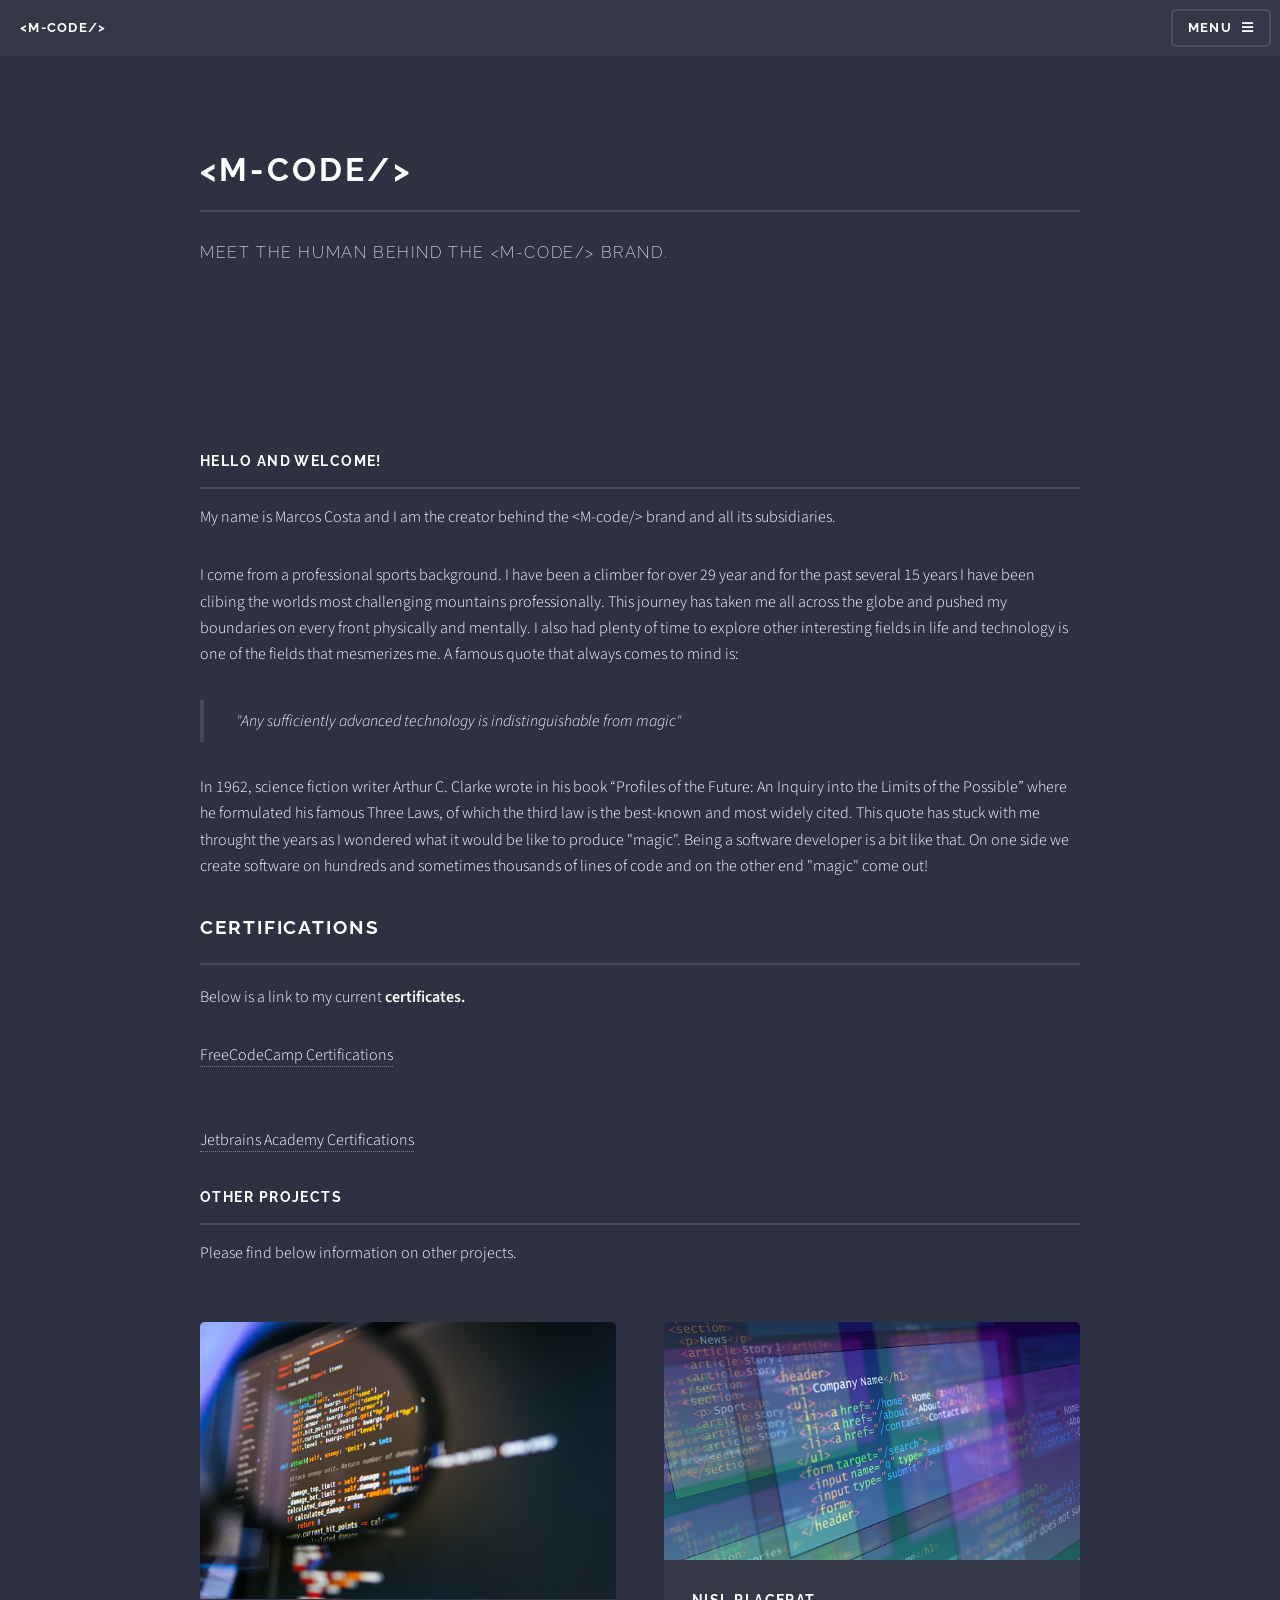
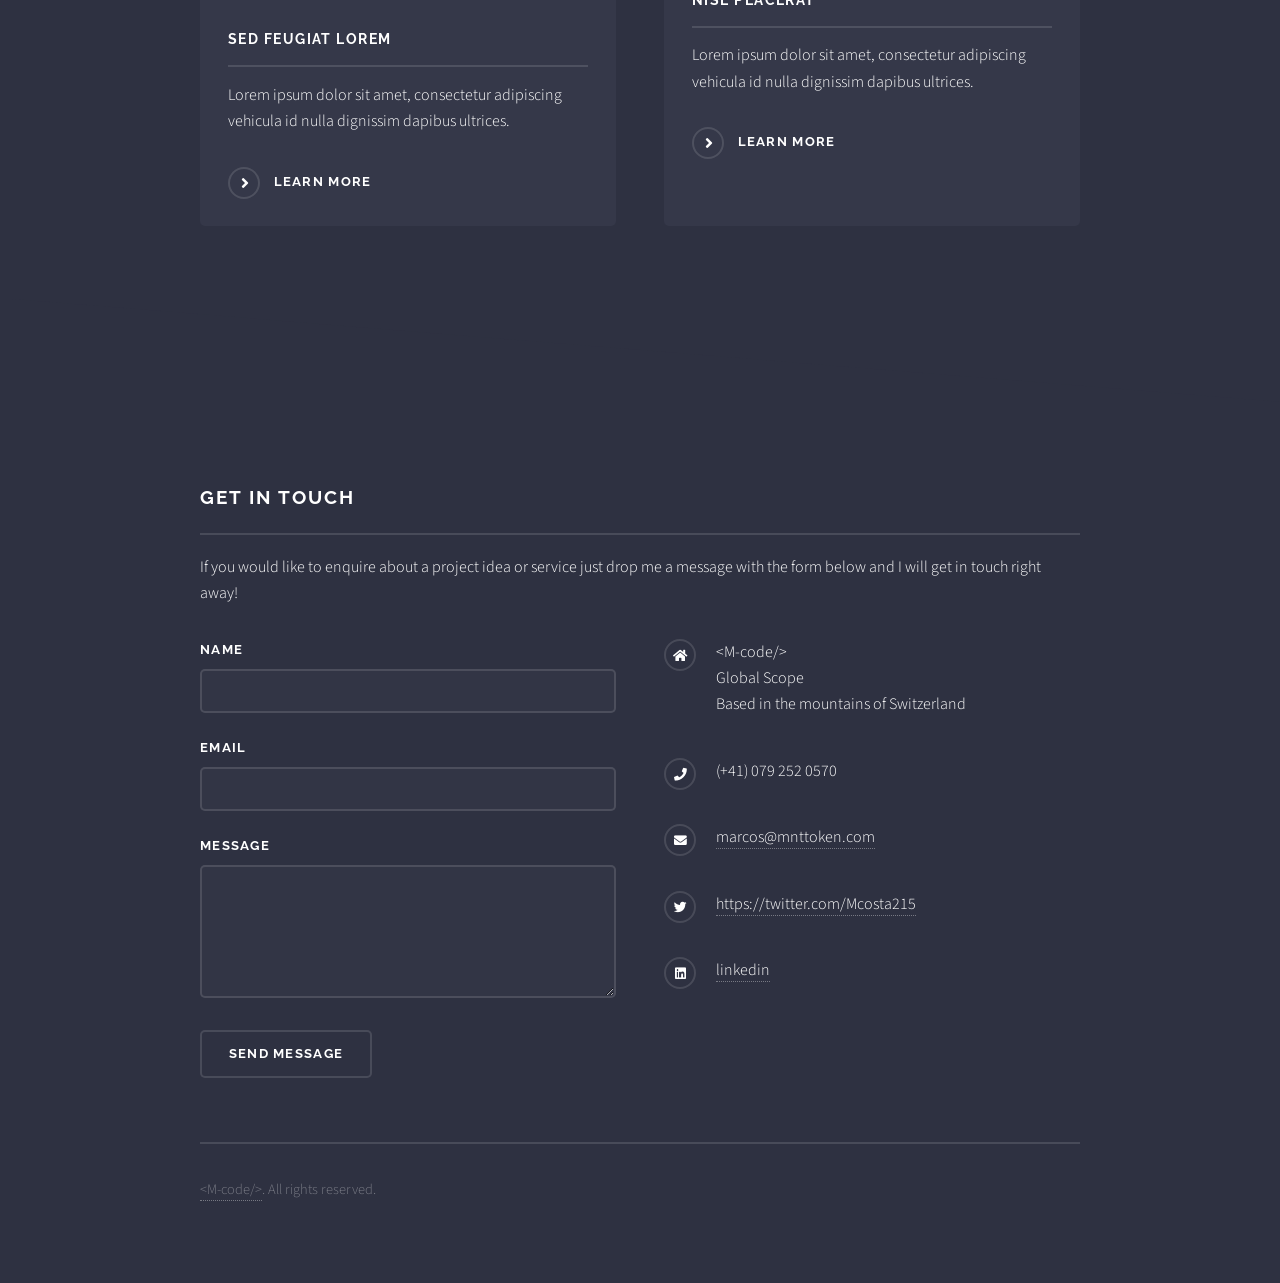
==== aboutme.html @ e029daaa "cert" ====
<!DOCTYPE HTML>

<html>
	<head>
		<title>&lt;M-code/&gt</title>
		<meta charset="utf-8" />
		<meta name="viewport" content="width=device-width, initial-scale=1, user-scalable=no" />
		<link rel="stylesheet" href="assets/css/main.css" />
		<noscript><link rel="stylesheet" href="assets/css/noscript.css" /></noscript>
	</head>
	<body class="is-preload">

		<!-- Page Wrapper -->
			<div id="page-wrapper">

				<!-- Header -->
					<header id="header">
						<h1><a href="index.html">&lt;M-code/&gt</a></h1>
						<nav>
							<a href="#menu">Menu</a>
						</nav>
					</header>

				<!-- Menu -->
					<nav id="menu">
						<div class="inner">
							<h2>Menu</h2>
							<ul class="links">
								<li><a href="index.html">Home</a></li>
								<li><a href="aboutme.html">About Me</a></li>
								
							</ul>
							<a href="#" class="close">Close</a>
						</div>
					</nav>

				<!-- Wrapper -->
					<section id="wrapper">
						<header>
							<div class="inner">
								<h2>&lt;M-code/&gt</h2>
								<p>Meet the human behind the &lt;M-code/&gt brand.</p>
							</div>
						</header>

						<!-- Content -->
							<div class="wrapper">
								<div class="inner">

									<h3 class="major">Hello and welcome!</h3>
									<p>My name is Marcos Costa and I am the creator behind the &lt;M-code/&gt brand and all its subsidiaries. </p>

									<p>I come from a professional sports background. I have been a climber for over 29 year and for the past several
										15 years I have been clibing the worlds most challenging mountains professionally. This journey has taken me all 
									   across the globe and pushed my boundaries on every front physically and mentally. I also had plenty of time to explore other
								   interesting fields in life and technology is one of the fields that mesmerizes me. A famous quote that always comes to mind is:

								   <blockquote> "Any sufficiently advanced technology is indistinguishable from magic" </blockquote>

								   In 1962, science fiction writer Arthur C. Clarke wrote in his book “Profiles of the Future: An Inquiry into the Limits of the Possible” where he formulated his famous Three Laws, of which the third law is the best-known and most widely cited. 
							   This quote has stuck with me throught the years as I wondered what it would be like to produce "magic". Being a software developer is a bit like that. On one side we create 
						   software on hundreds and sometimes thousands of lines of code and on the other end "magic" come out!</p>

						   <h2 class="major">Certifications</h2>
									<p> Below is a link to my current <strong>certificates.</strong></p>

									<p><a href="https://www.freecodecamp.org/fcc09b957cb-e072-499d-9c84-1a7c6bbcb848">FreeCodeCamp Certifications</a></p>
									<br>
									<p><a href="https://hyperskill.org/certificates/c3526b1b-55d2-44fe-a2d7-6d4f9ff10f08.pdf">Jetbrains Academy Certifications</a></p>

									<h3 class="major">Other Projects</h3>
									<p> Please find below information on other projects.</p>

									<section class="features">
										<article>
											<a href="#" class="image"><img src="images/pic04.jpg" alt="" /></a>
											<h3 class="major">Sed feugiat lorem</h3>
											<p>Lorem ipsum dolor sit amet, consectetur adipiscing vehicula id nulla dignissim dapibus ultrices.</p>
											<a href="#" class="special">Learn more</a>
										</article>
										<article>
											<a href="#" class="image"><img src="images/pic05.jpg" alt="" /></a>
											<h3 class="major">Nisl placerat</h3>
											<p>Lorem ipsum dolor sit amet, consectetur adipiscing vehicula id nulla dignissim dapibus ultrices.</p>
											<a href="#" class="special">Learn more</a>
										</article>
									</section>

								</div>
							</div>

					</section>

				<!-- Footer -->
				<section id="footer">
					<div class="inner">
						<h2 class="major">Get in touch</h2>
						<p>If you would like to enquire about a project idea or service just drop me a message with the form below and I will get in touch right away!</p>
						<form method="post" action="mailto:marcos@mnttoken.com">
							<div class="fields">
								<div class="field">
									<label for="name">Name</label>
									<input type="text" name="name" id="name" />
								</div>
								<div class="field">
									<label for="email">Email</label>
									<input type="email" name="email" id="email" />
								</div>
								<div class="field">
									<label for="message">Message</label>
									<textarea name="message" id="message" rows="4"></textarea>
								</div>
							</div>
							<ul class="actions">
								<li><input type="submit" value="Send Message" /></li>
							</ul>
						</form>
						<ul class="contact">
							<li class="icon solid fa-home">
								&lt;M-code/&gt<br />
								Global Scope <br/>
								Based in the mountains of Switzerland
							</li>
							<li class="icon solid fa-phone">(+41) 079 252 0570</li>
							<li class="icon solid fa-envelope"><a href="gmail.com">marcos@mnttoken.com</a></li>
							<li class="icon brands fa-twitter"><a href="#">https://twitter.com/Mcosta215</a></li>
							<li class="icon brands fa-linkedin"><a href="https://www.linkedin.com/in/marcos-costa-a276242/">linkedin</a></li>
						</ul>
						<ul class="copyright">
							<li><a href="https://twitter.com/Mcosta215">&lt;M-code/&gt</a>. All rights reserved.</li>
						</ul>
					</div>
				</section>

			</div>

		<!-- Scripts -->
			<script src="assets/js/jquery.min.js"></script>
			<script src="assets/js/jquery.scrollex.min.js"></script>
			<script src="assets/js/browser.min.js"></script>
			<script src="assets/js/breakpoints.min.js"></script>
			<script src="assets/js/util.js"></script>
			<script src="assets/js/main.js"></script>

	</body>
</html>
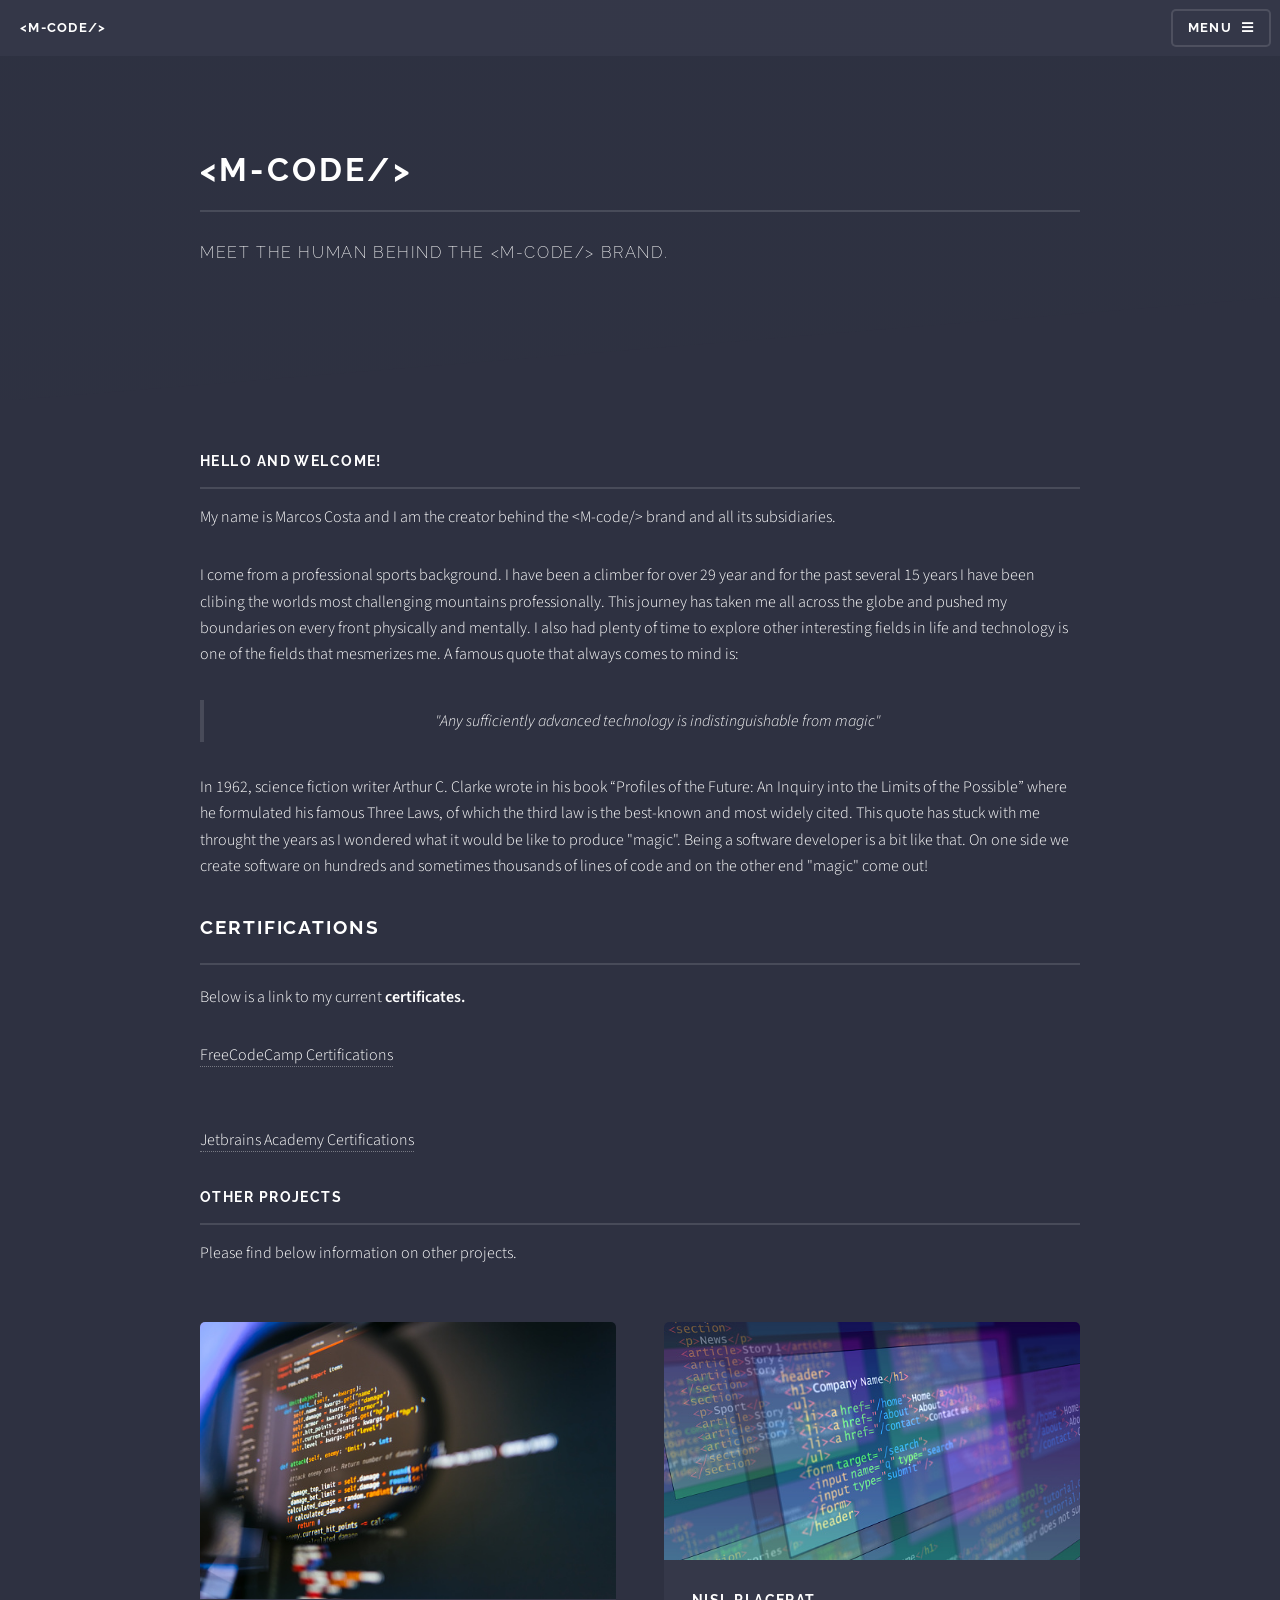
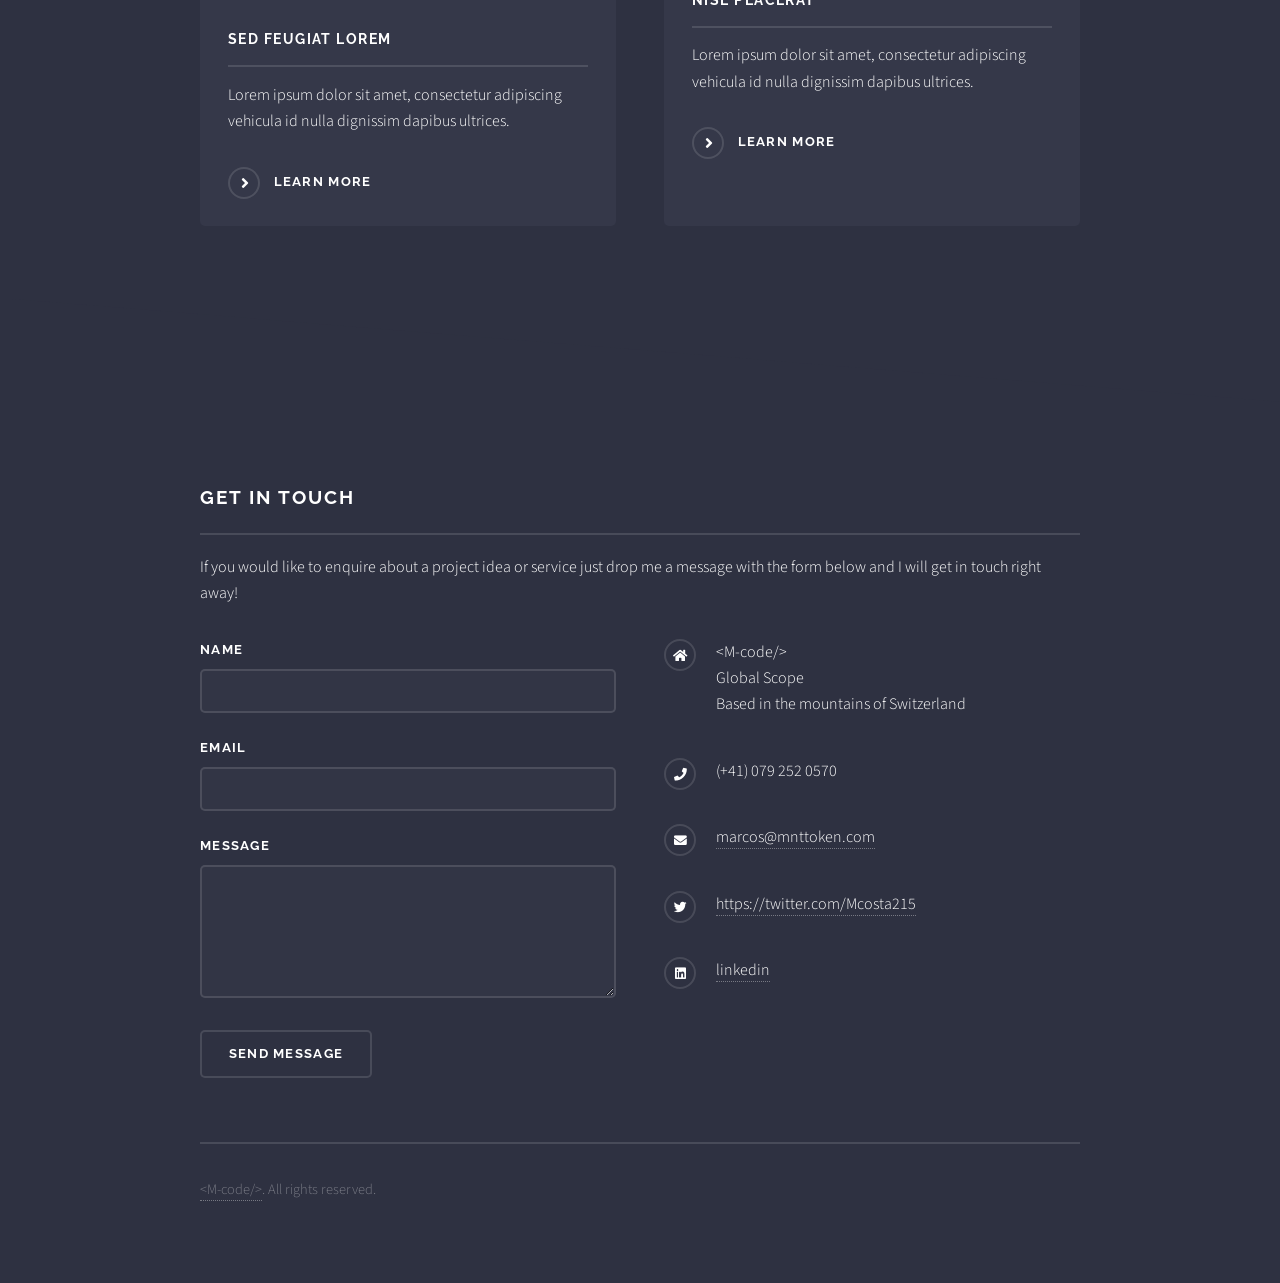
==== commit 3868fbca: "q" ====
--- a/aboutme.html
+++ b/aboutme.html
@@ -55,7 +55,9 @@
 									   across the globe and pushed my boundaries on every front physically and mentally. I also had plenty of time to explore other
 								   interesting fields in life and technology is one of the fields that mesmerizes me. A famous quote that always comes to mind is:
 
-								   <blockquote> "Any sufficiently advanced technology is indistinguishable from magic" </blockquote>
+									<div class="quote">
+										  <center><blockquote> "Any sufficiently advanced technology is indistinguishable from magic" </blockquote></center>
+									</div>
 
 								   In 1962, science fiction writer Arthur C. Clarke wrote in his book “Profiles of the Future: An Inquiry into the Limits of the Possible” where he formulated his famous Three Laws, of which the third law is the best-known and most widely cited. 
 							   This quote has stuck with me throught the years as I wondered what it would be like to produce "magic". Being a software developer is a bit like that. On one side we create 
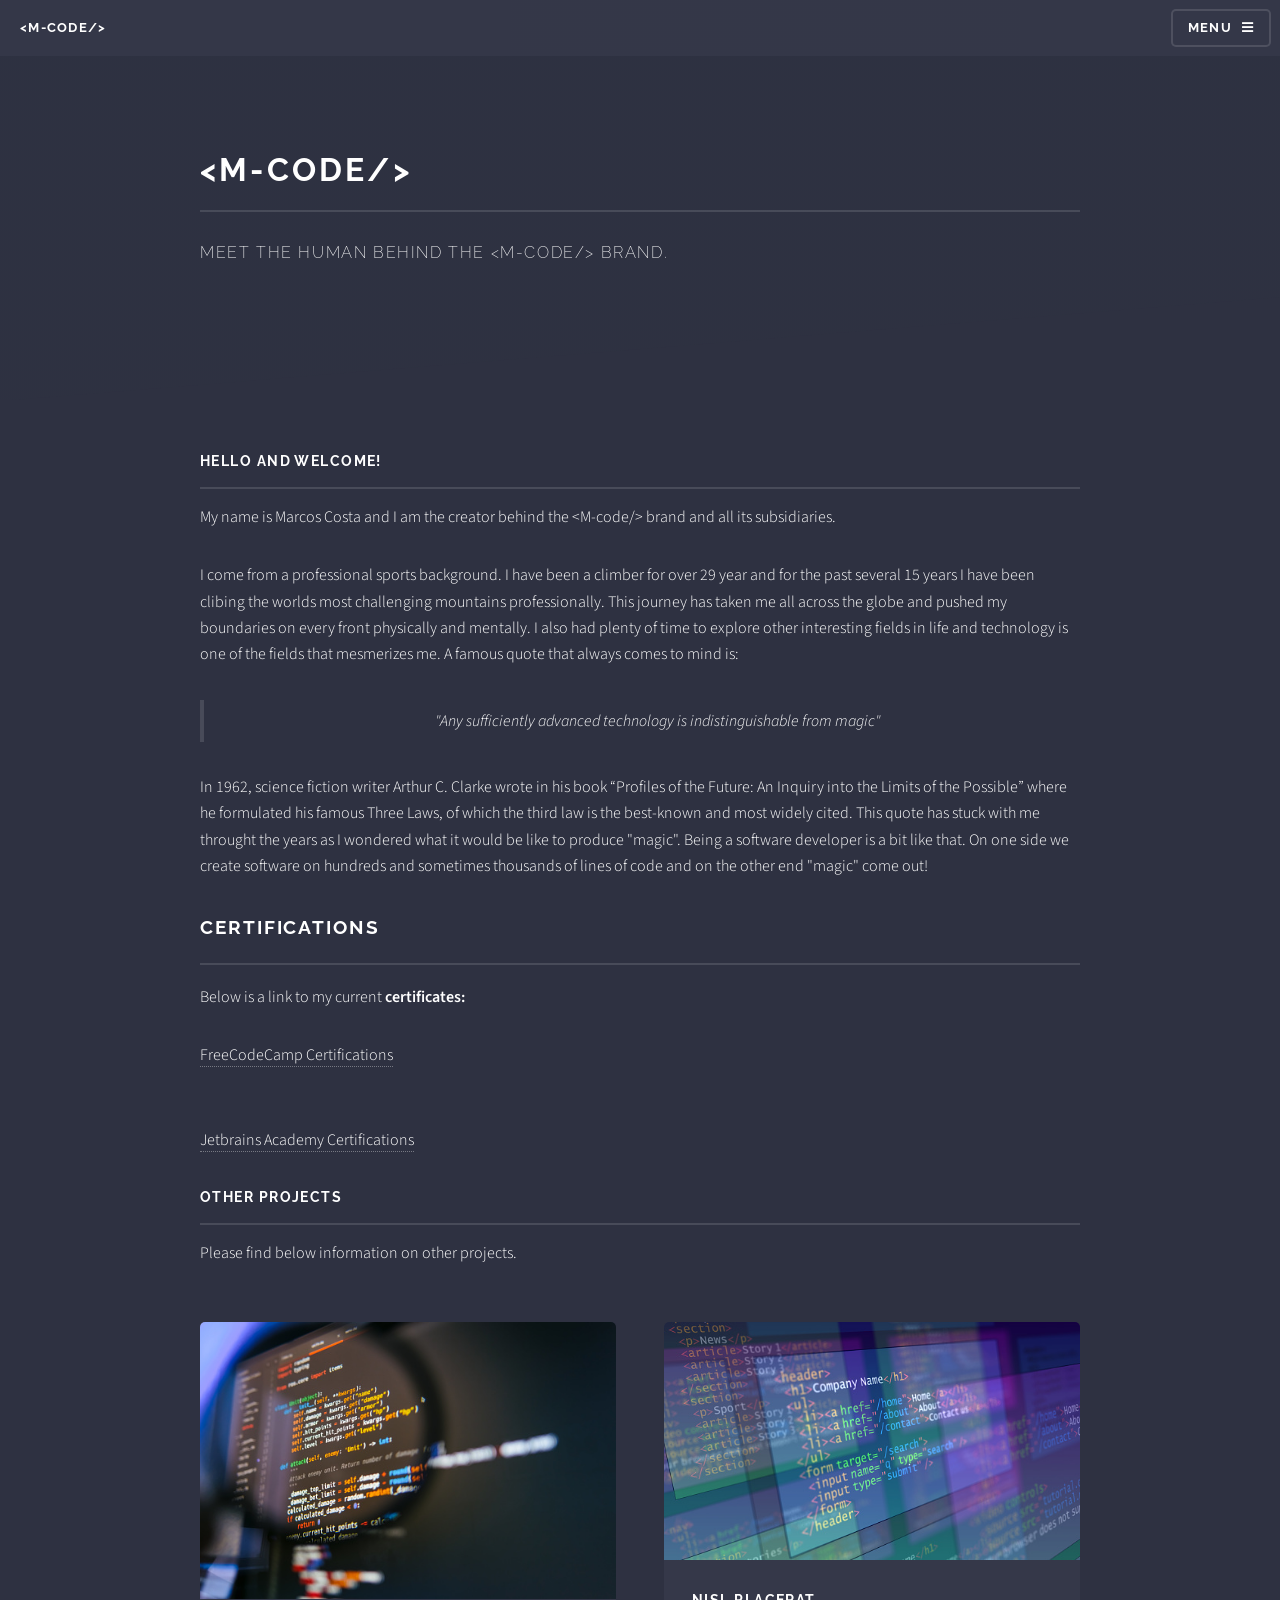
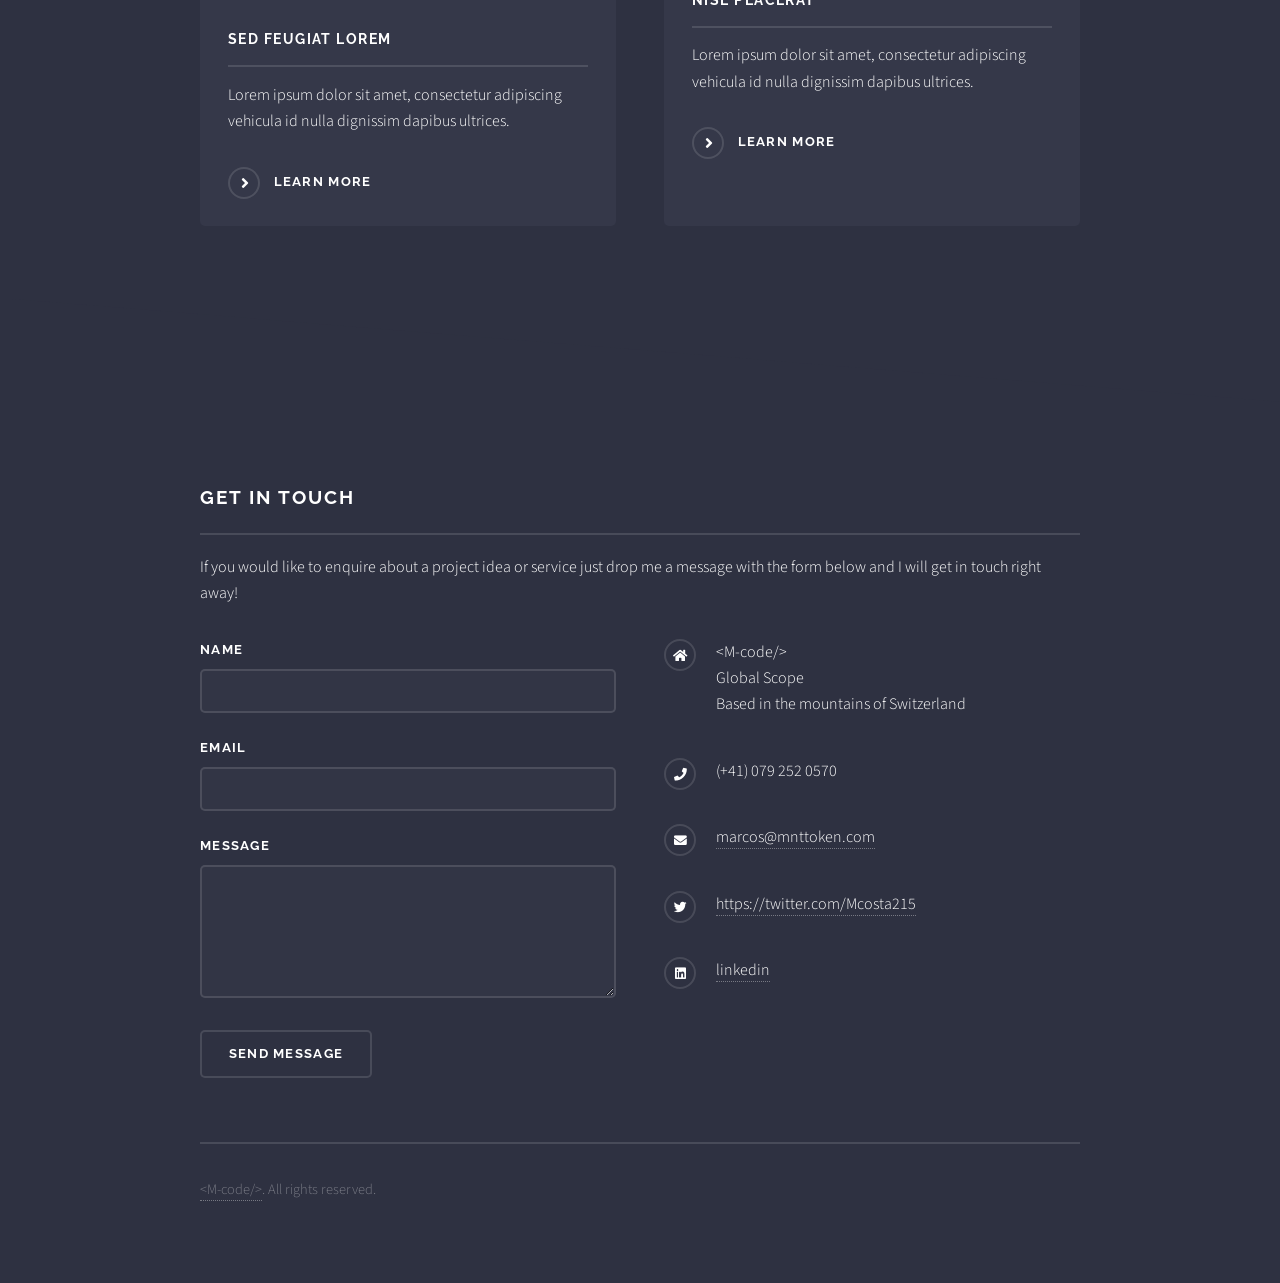
==== commit 6bcd9d69: "css" ====
--- a/aboutme.html
+++ b/aboutme.html
@@ -64,11 +64,13 @@
 						   software on hundreds and sometimes thousands of lines of code and on the other end "magic" come out!</p>
 
 						   <h2 class="major">Certifications</h2>
-									<p> Below is a link to my current <strong>certificates.</strong></p>
+									<p> Below is a link to my current <strong>certificates:</strong></p>
 
+								<div class="certificates">
 									<p><a href="https://www.freecodecamp.org/fcc09b957cb-e072-499d-9c84-1a7c6bbcb848">FreeCodeCamp Certifications</a></p>
 									<br>
 									<p><a href="https://hyperskill.org/certificates/c3526b1b-55d2-44fe-a2d7-6d4f9ff10f08.pdf">Jetbrains Academy Certifications</a></p>
+								</div>
 
 									<h3 class="major">Other Projects</h3>
 									<p> Please find below information on other projects.</p>
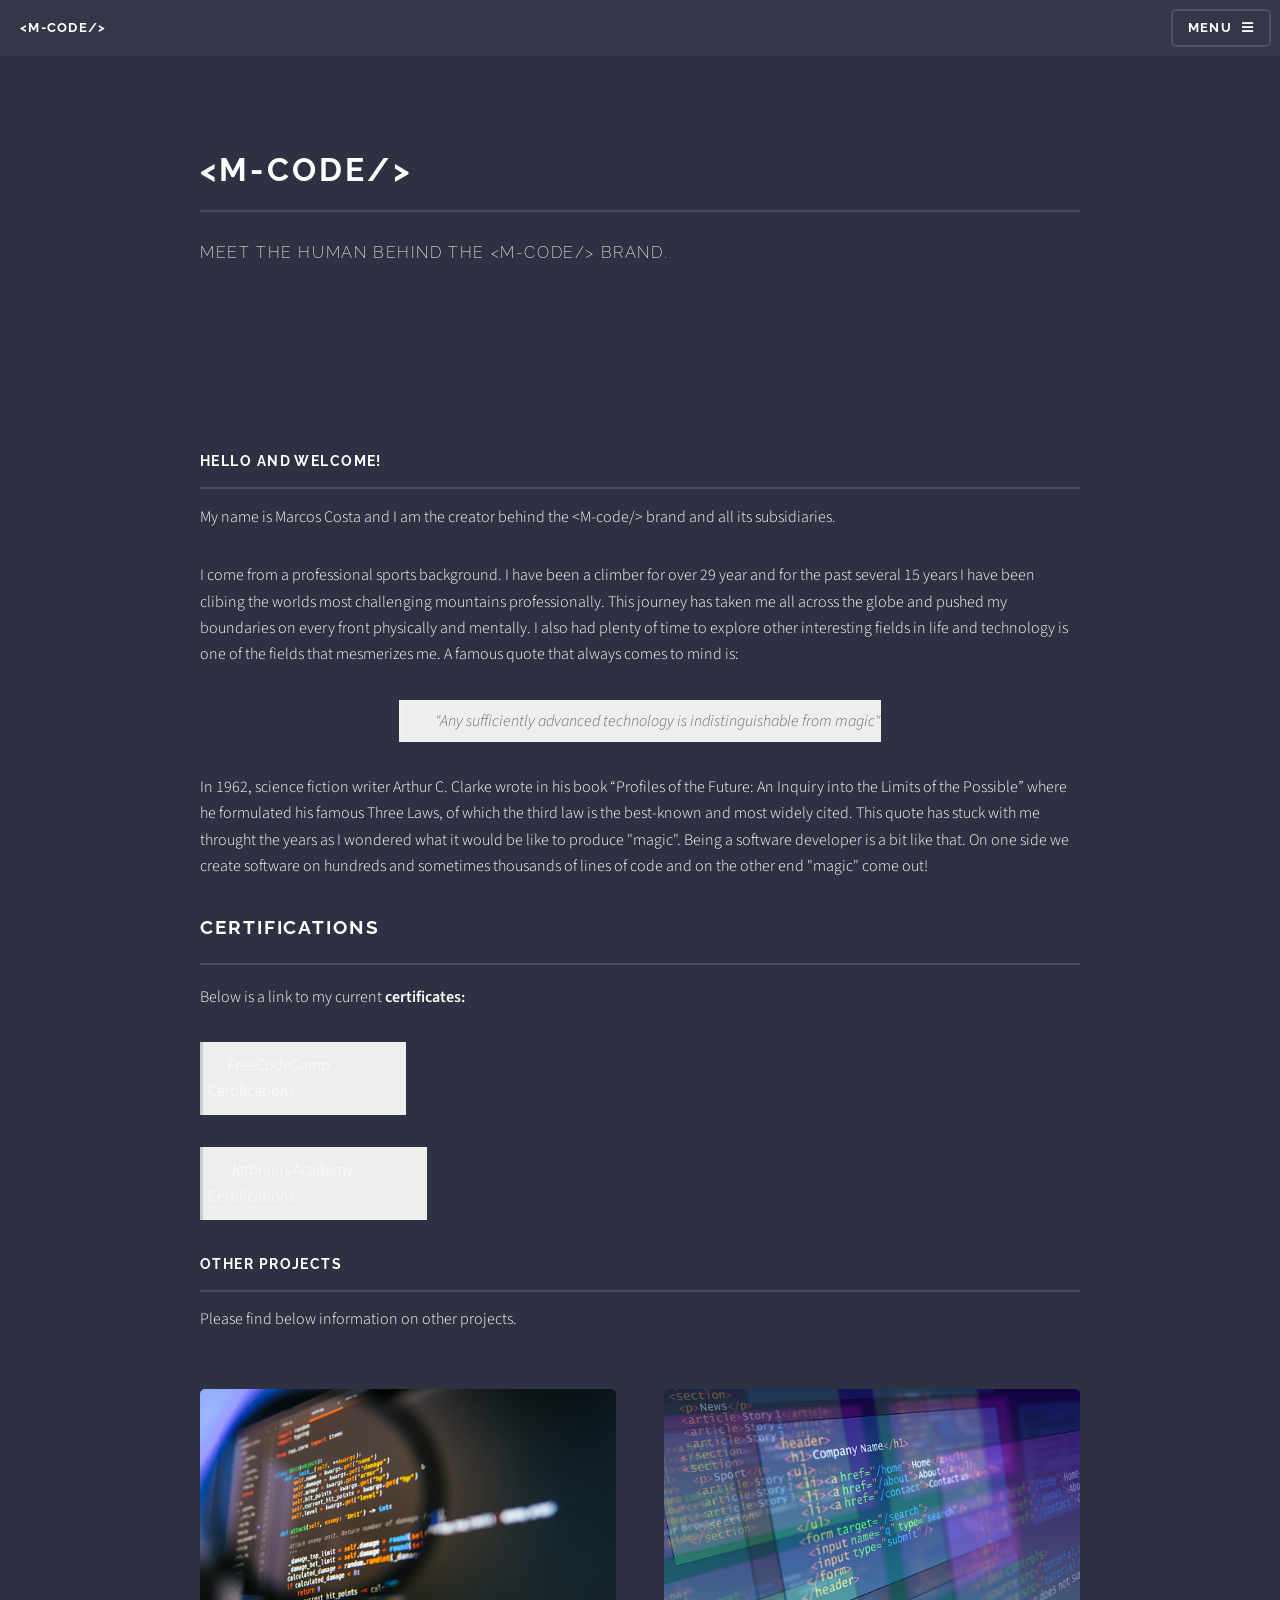
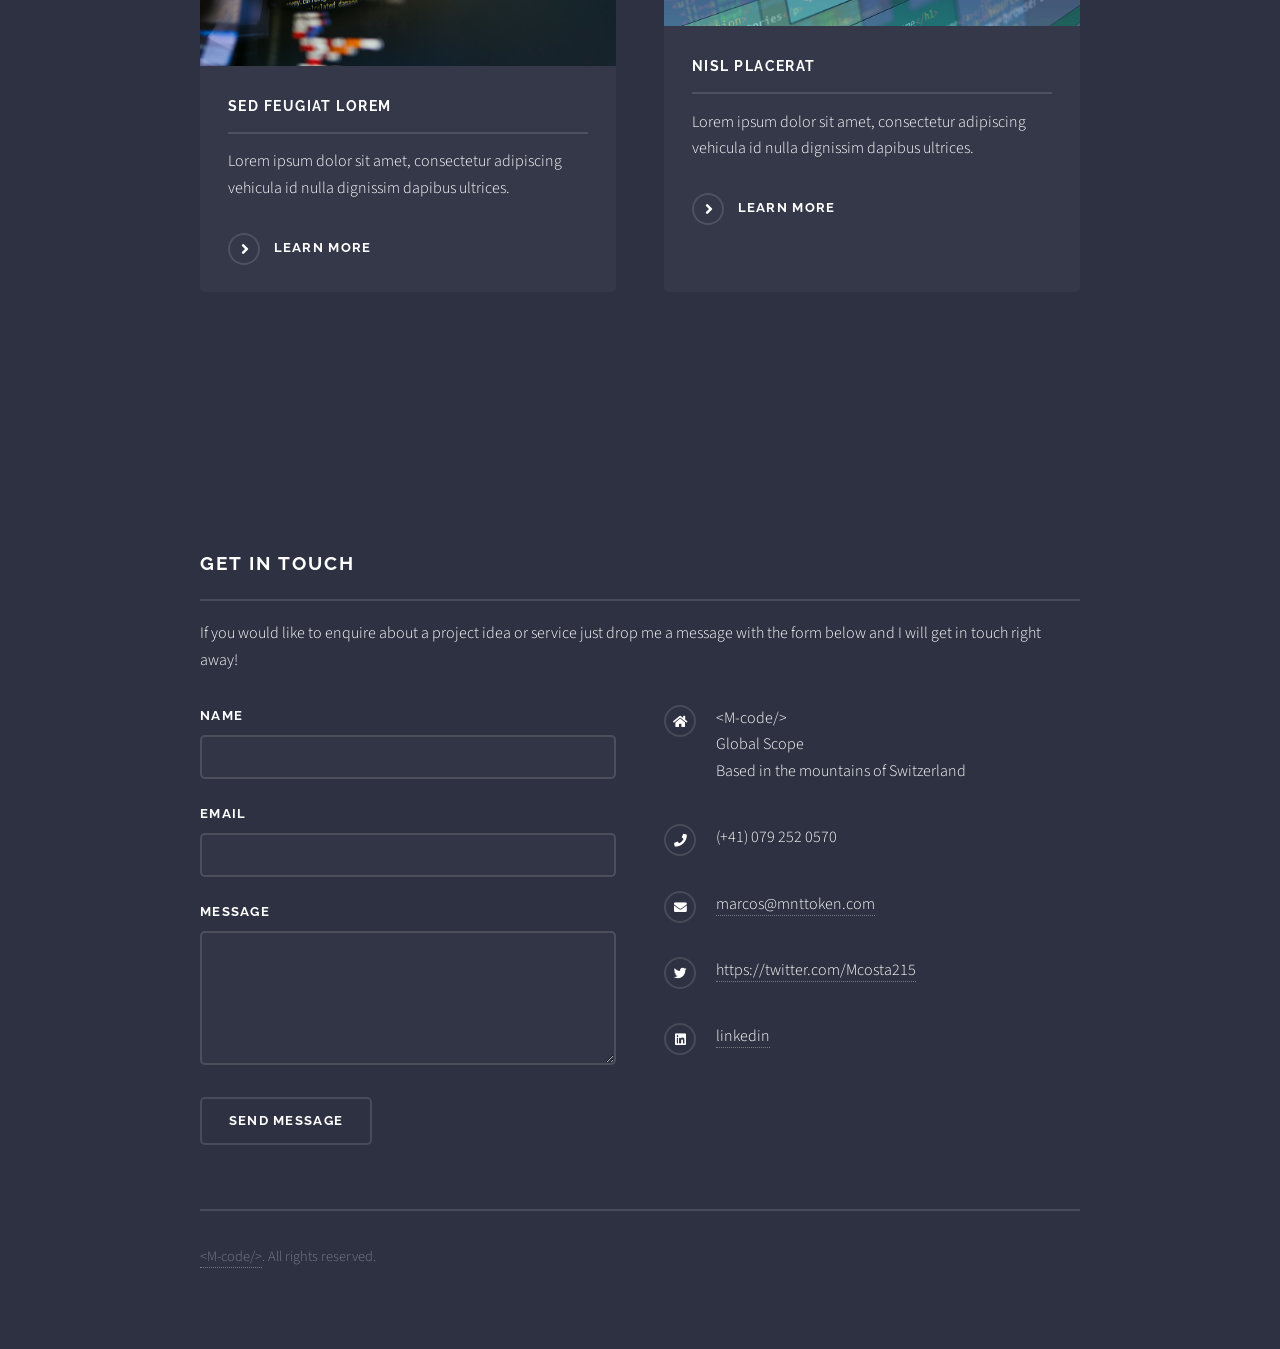
==== commit 9baab3c2: "k" ====
--- a/aboutme.html
+++ b/aboutme.html
@@ -66,10 +66,10 @@
 						   <h2 class="major">Certifications</h2>
 									<p> Below is a link to my current <strong>certificates:</strong></p>
 
-								<div class="certificates">
-									<p><a href="https://www.freecodecamp.org/fcc09b957cb-e072-499d-9c84-1a7c6bbcb848">FreeCodeCamp Certifications</a></p>
+								<div>
+									<p class="certificates"><a href="https://www.freecodecamp.org/fcc09b957cb-e072-499d-9c84-1a7c6bbcb848">FreeCodeCamp Certifications</a></p>
 									<br>
-									<p><a href="https://hyperskill.org/certificates/c3526b1b-55d2-44fe-a2d7-6d4f9ff10f08.pdf">Jetbrains Academy Certifications</a></p>
+									<p class="certificates"><a href="https://hyperskill.org/certificates/c3526b1b-55d2-44fe-a2d7-6d4f9ff10f08.pdf">Jetbrains Academy Certifications</a></p>
 								</div>
 
 									<h3 class="major">Other Projects</h3>
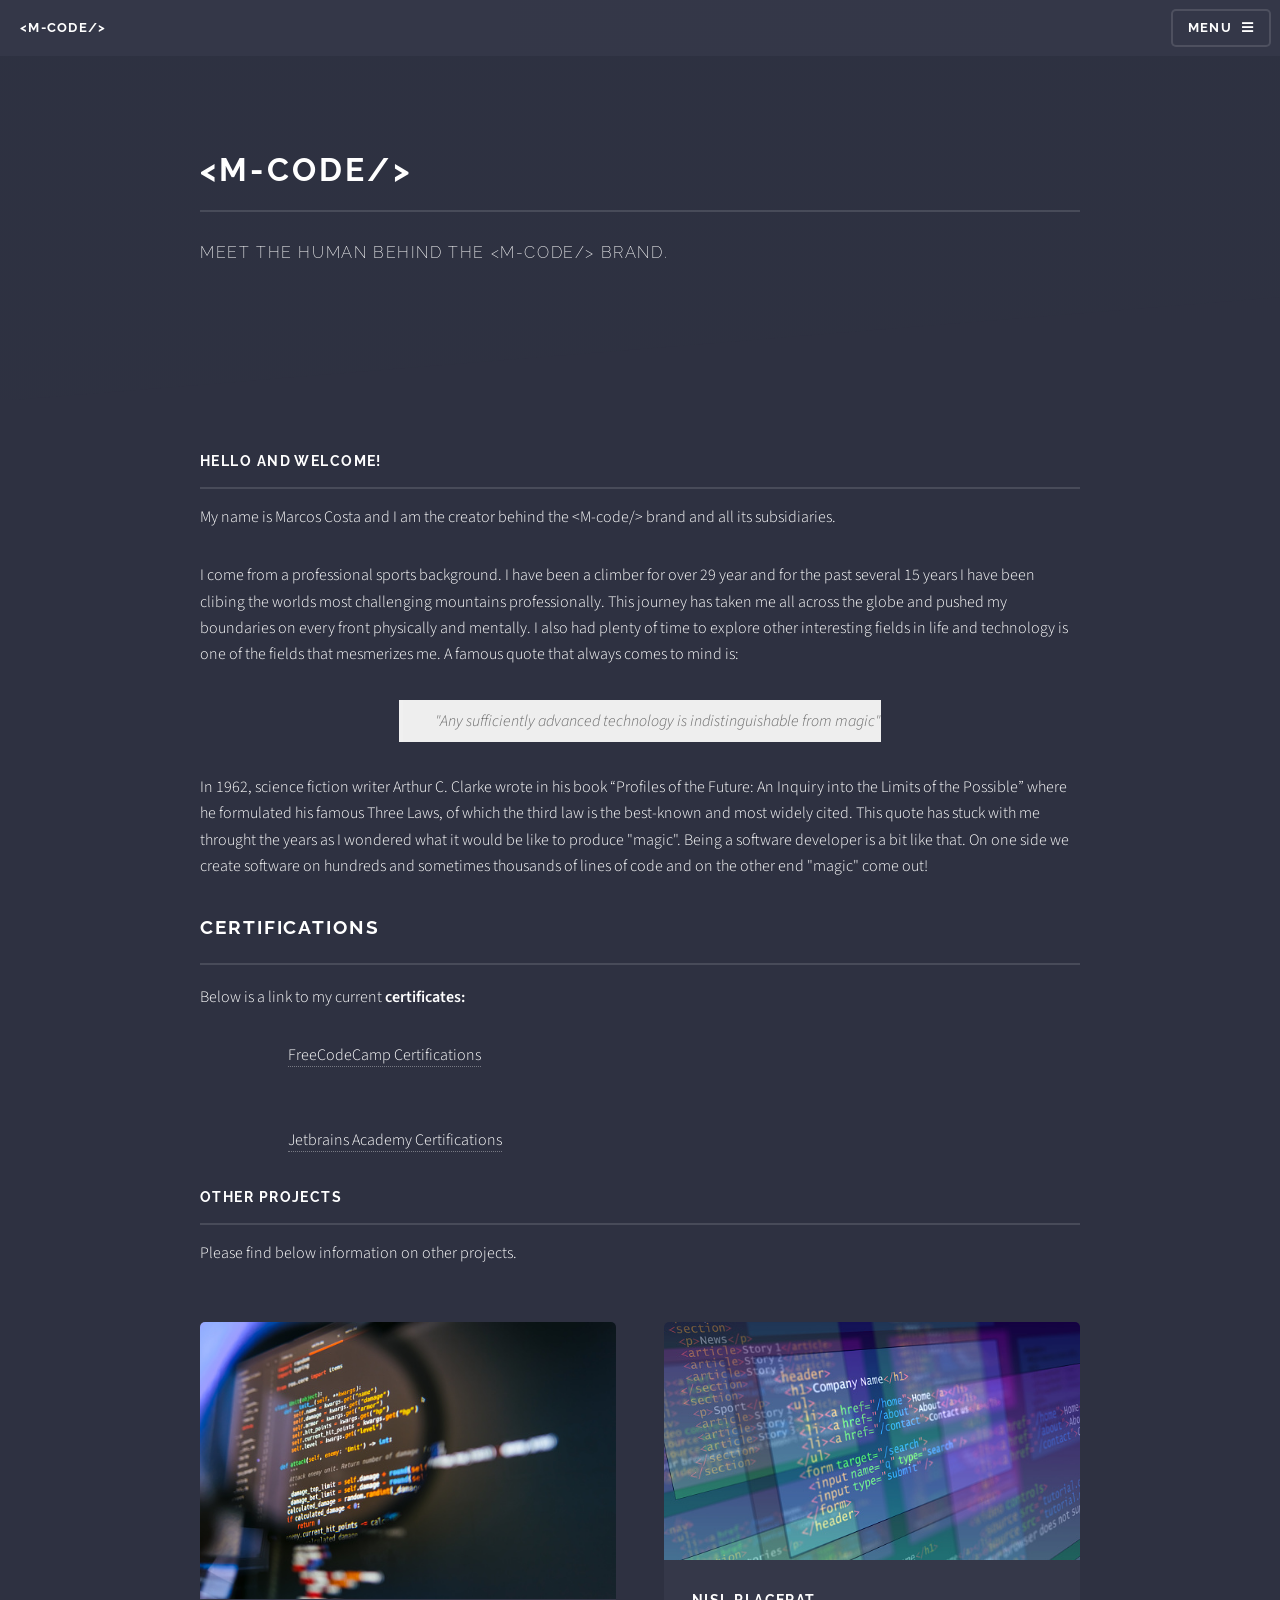
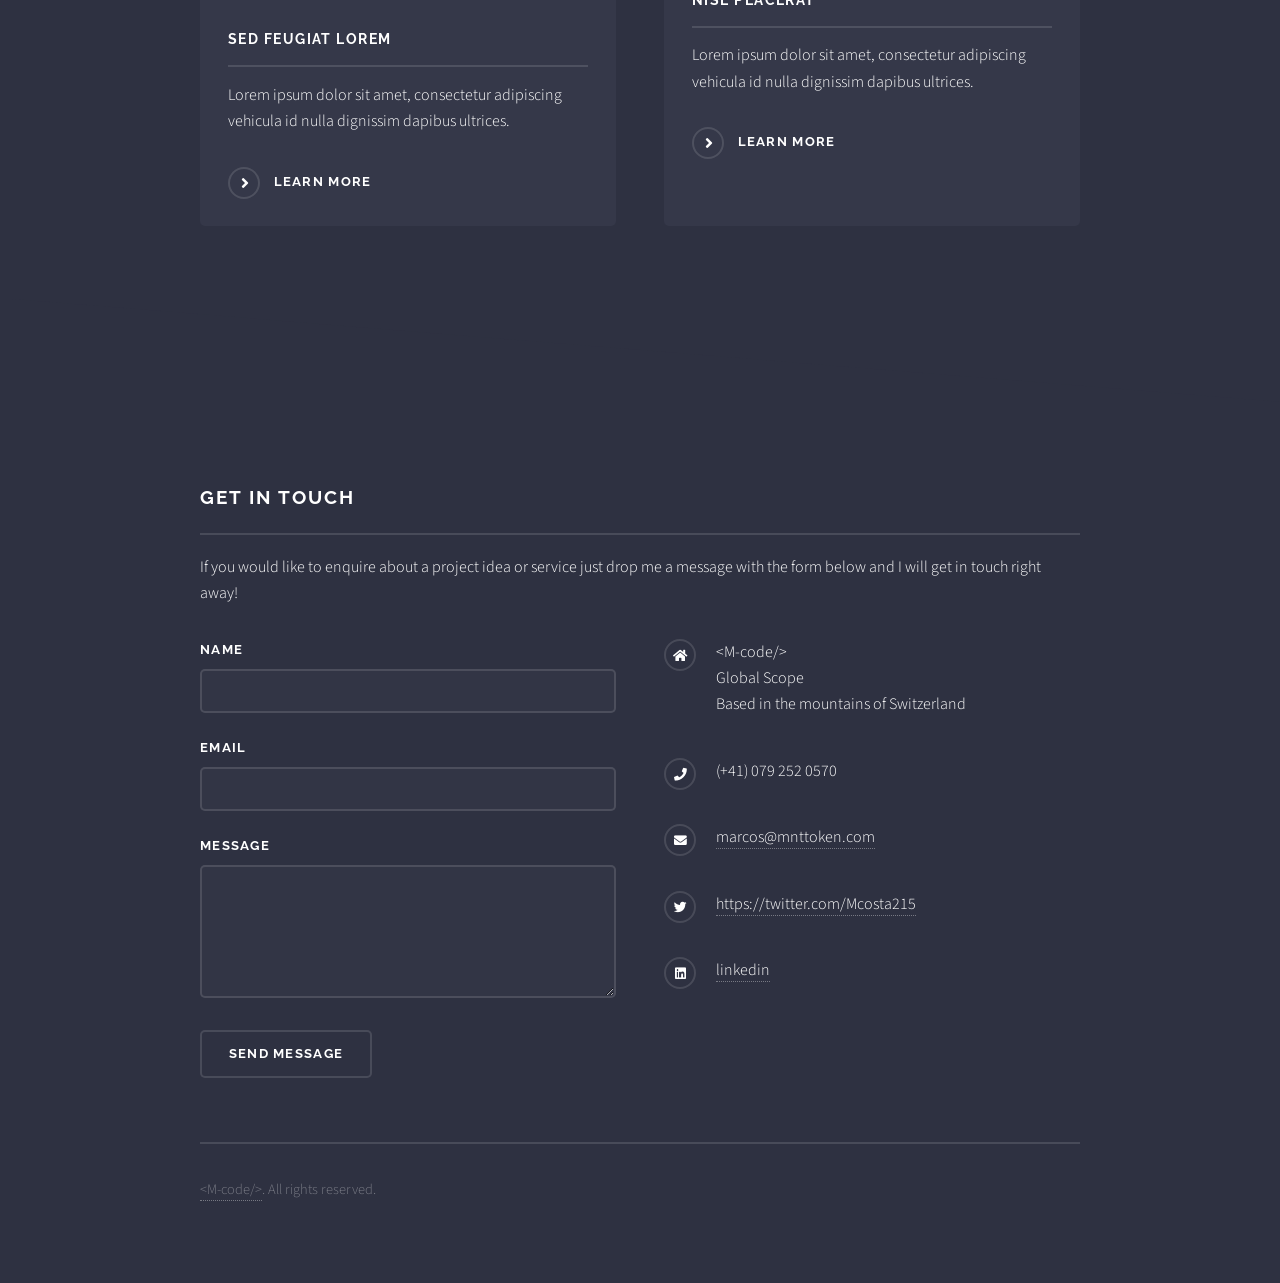
==== commit f135a832: "k" ====
--- a/aboutme.html
+++ b/aboutme.html
@@ -28,6 +28,7 @@
 							<ul class="links">
 								<li><a href="index.html">Home</a></li>
 								<li><a href="aboutme.html">About Me</a></li>
+								<li><a href="projects.html">About Me</a></li>
 								
 							</ul>
 							<a href="#" class="close">Close</a>
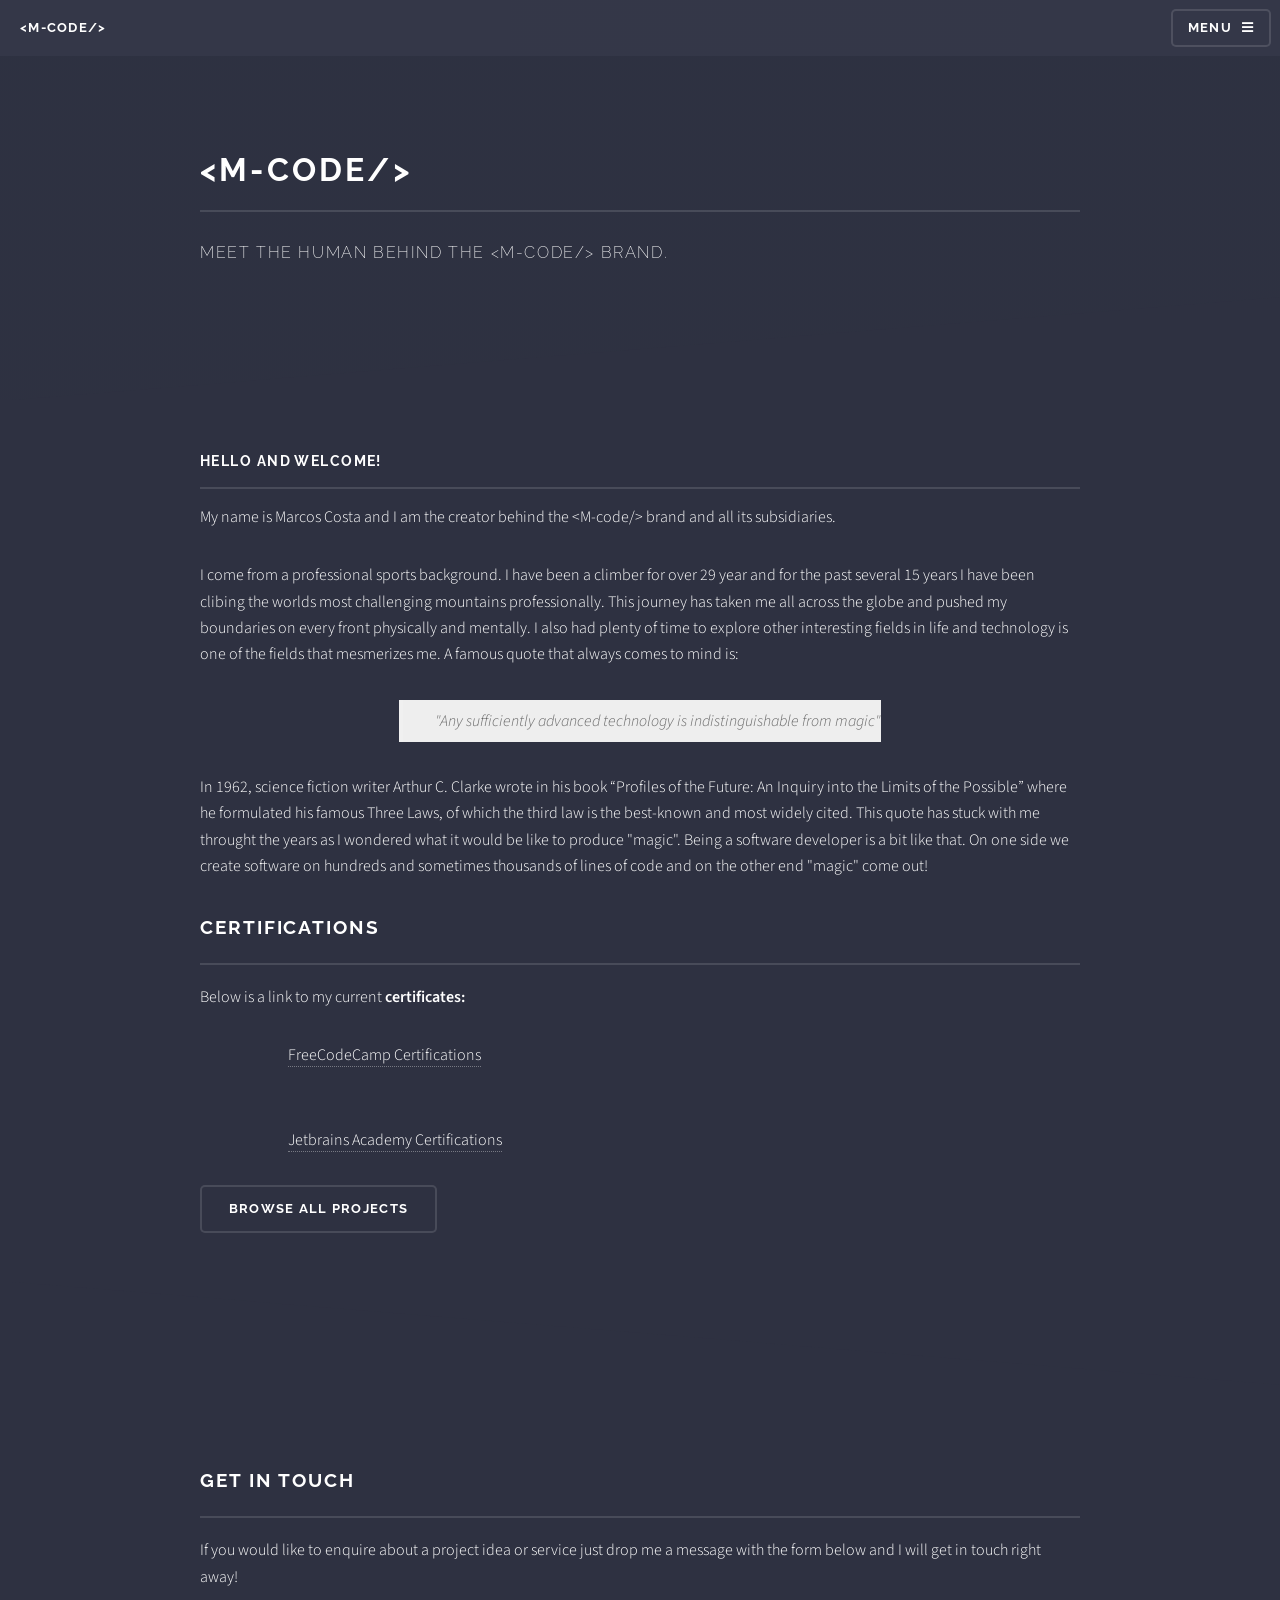
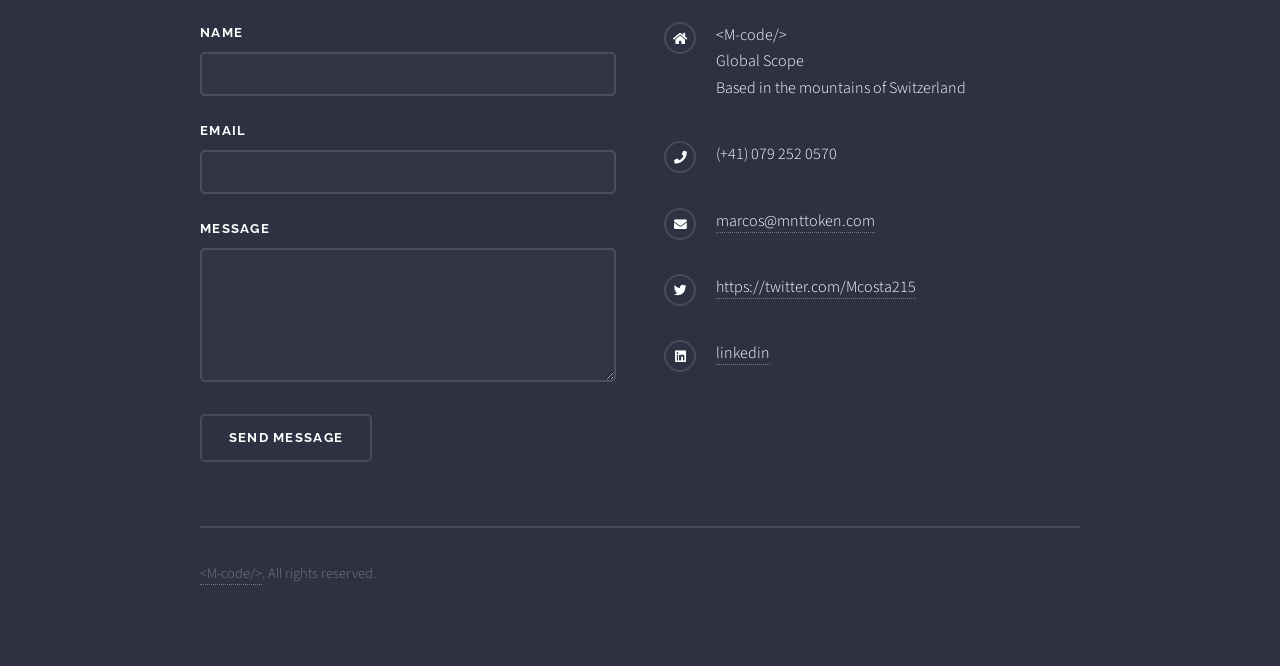
==== commit 2d5bede7: "changes" ====
--- a/aboutme.html
+++ b/aboutme.html
@@ -28,7 +28,7 @@
 							<ul class="links">
 								<li><a href="index.html">Home</a></li>
 								<li><a href="aboutme.html">About Me</a></li>
-								<li><a href="projects.html">About Me</a></li>
+								<li><a href="projects.html">Projects</a></li>
 								
 							</ul>
 							<a href="#" class="close">Close</a>
@@ -73,24 +73,10 @@
 									<p class="certificates"><a href="https://hyperskill.org/certificates/c3526b1b-55d2-44fe-a2d7-6d4f9ff10f08.pdf">Jetbrains Academy Certifications</a></p>
 								</div>
 
-									<h3 class="major">Other Projects</h3>
-									<p> Please find below information on other projects.</p>
-
-									<section class="features">
-										<article>
-											<a href="#" class="image"><img src="images/pic04.jpg" alt="" /></a>
-											<h3 class="major">Sed feugiat lorem</h3>
-											<p>Lorem ipsum dolor sit amet, consectetur adipiscing vehicula id nulla dignissim dapibus ultrices.</p>
-											<a href="#" class="special">Learn more</a>
-										</article>
-										<article>
-											<a href="#" class="image"><img src="images/pic05.jpg" alt="" /></a>
-											<h3 class="major">Nisl placerat</h3>
-											<p>Lorem ipsum dolor sit amet, consectetur adipiscing vehicula id nulla dignissim dapibus ultrices.</p>
-											<a href="#" class="special">Learn more</a>
-										</article>
-									</section>
-
+									
+									<ul class="actions">
+										<li><a href="projects.html" class="button">Browse All Projects</a></li>
+									</ul>
 								</div>
 							</div>
 
